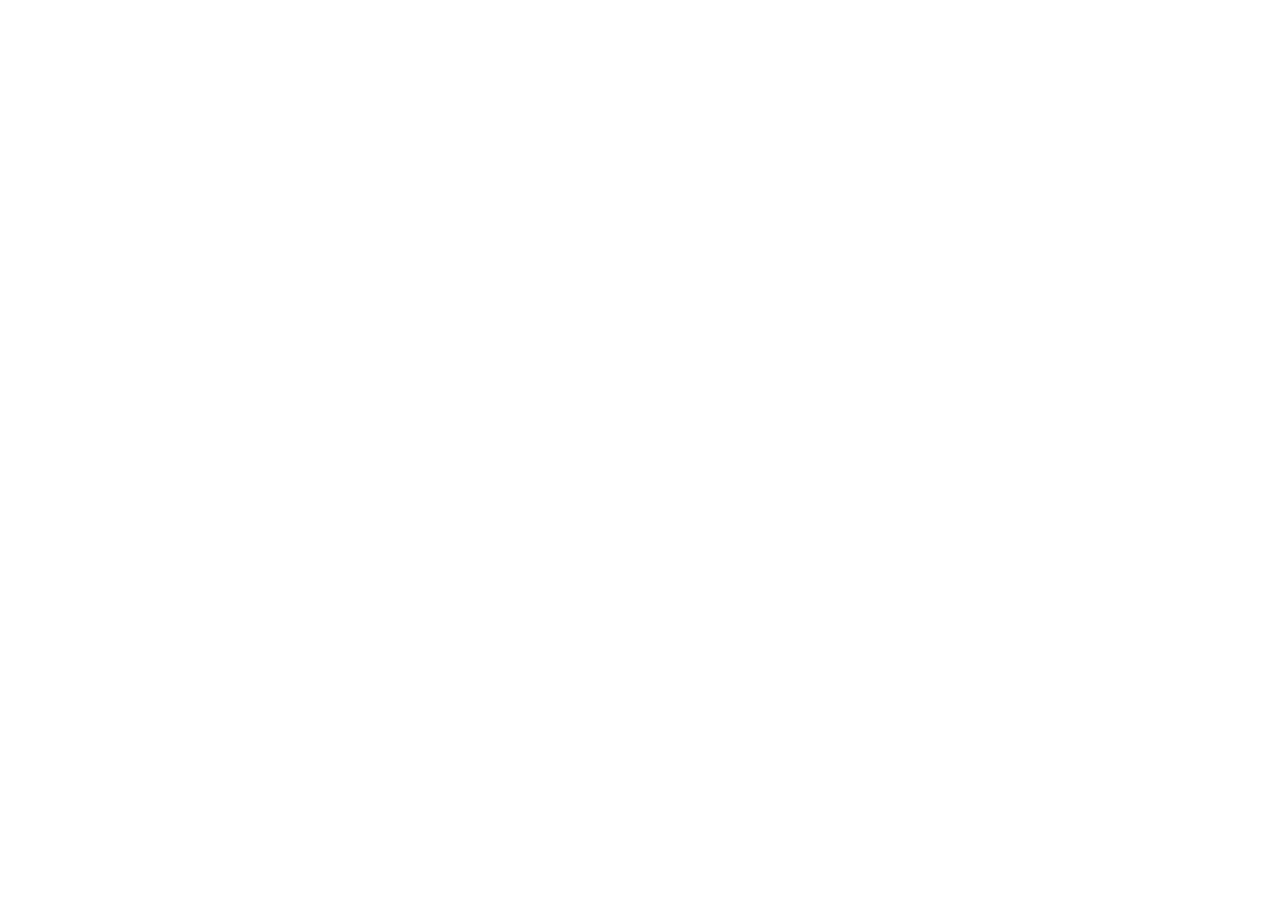
==== paginas/contato.html @ ad7fde99 "feat : Injentando nas páginas a estrutura básica de html e adicionando imagem sustentavel na pasta i" ====
<!DOCTYPE html>
<html lang="pt-BR">
<head>
    <meta charset="UTF-8">
    <meta name="viewport" content="width=device-width, initial-scale=1.0">
    <title>ECOUP</title>
</head>
<body>
    
</body>
</html>
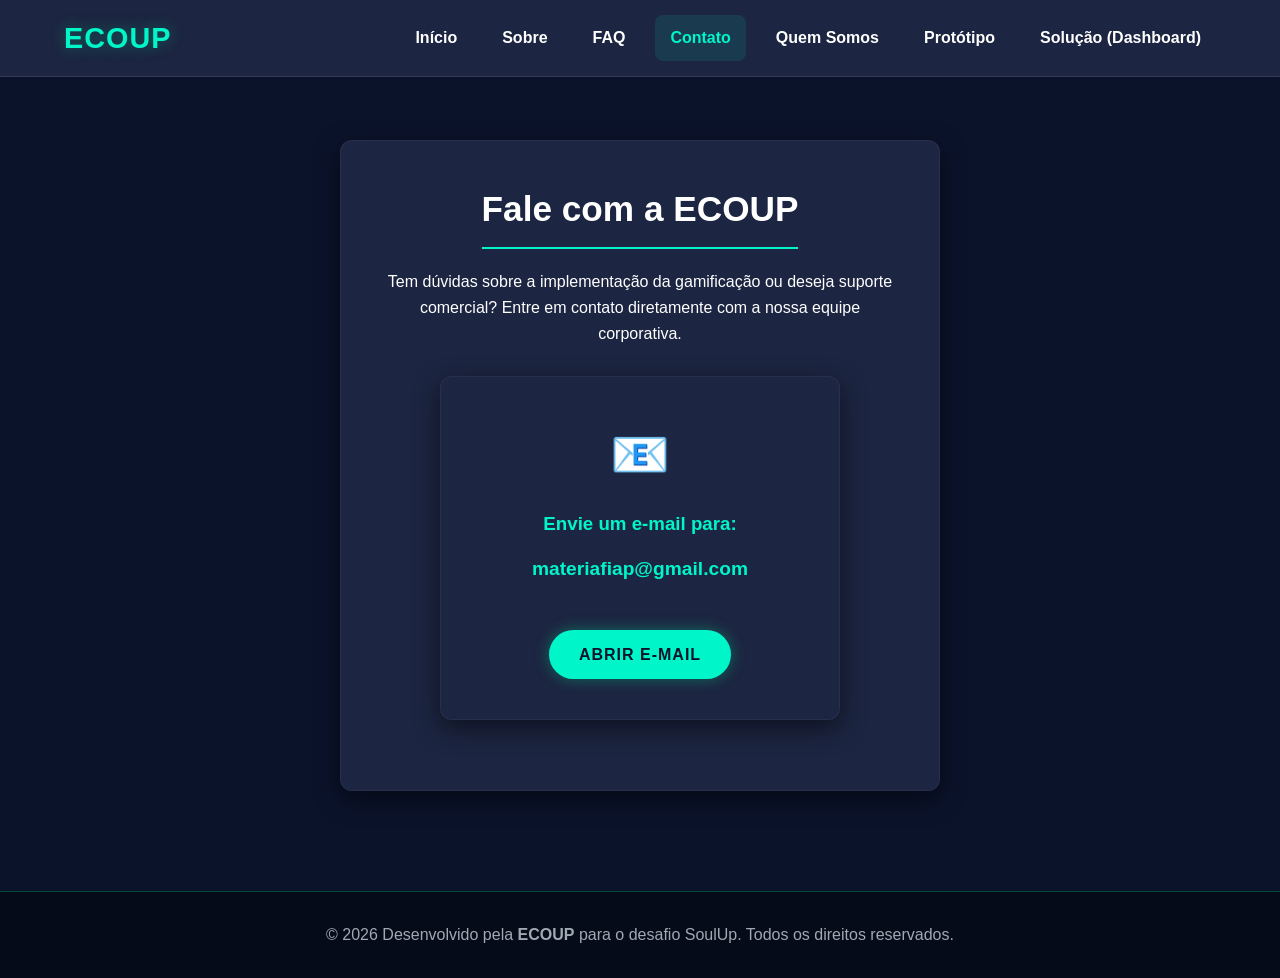
==== commit 16b88a4c: "feat: responsividade layout" ====
--- a/paginas/contato.html
+++ b/paginas/contato.html
@@ -3,9 +3,48 @@
 <head>
     <meta charset="UTF-8">
     <meta name="viewport" content="width=device-width, initial-scale=1.0">
-    <title>ECOUP</title>
+    <title>ECOUP - Contato</title>
+    <link rel="stylesheet" href="../css/main.css">
+    <script src="../js/main.js" defer></script>
 </head>
 <body>
-    
+    <header>
+        <div class="logo-container">
+             <h1>ECOUP</h1>
+        </div>
+        
+        <button id="btn-mobile" class="btn-mobile" aria-label="Abrir ou fechar menu de navegação" aria-expanded="false" aria-controls="menu-principal">☰ Menu</button>
+        
+        <nav id="menu-principal" aria-label="Navegação Principal">
+            <ul>
+                <li><a href="../index.html">Início</a></li>
+                <li><a href="sobre.html">Sobre</a></li>
+                <li><a href="faq.html">FAQ</a></li>
+                <li><a href="contato.html" class="ativo" aria-current="page">Contato</a></li>
+                <li><a href="integrantes.html">Quem Somos</a></li>
+                <li><a href="simulador.html">Protótipo</a></li>
+                <li><a href="dashboard.html">Solução (Dashboard)</a></li>
+            </ul>
+        </nav>
+    </header>
+
+    <main>
+        <section class="content-section contact-section">
+            <h2 class="section-title">Fale com a ECOUP</h2>
+            <p class="contact-subtitle">Tem dúvidas sobre a implementação da gamificação ou deseja suporte comercial? Entre em contato diretamente com a nossa equipe corporativa.</p>
+            
+            <div class="feature-card contact-card">
+                <div class="icon-placeholder" aria-hidden="true">📧</div>
+                <h3>Envie um e-mail para:</h3>
+                <p class="contact-email">materiafiap@gmail.com</p>
+                
+                <a href="https://mail.google.com/" class="btn-primary" target="_blank" rel="noopener noreferrer">Abrir E-mail</a>
+            </div>
+        </section>
+    </main>
+
+    <footer>
+        <p>&copy; 2026 Desenvolvido pela <strong>ECOUP</strong> para o desafio SoulUp. Todos os direitos reservados.</p>
+    </footer>
 </body>
 </html>
--- a/css/main.css
+++ b/css/main.css
@@ -0,0 +1,28 @@
+
+@import url('base/reset.css');
+@import url('base/variaveis.css');
+@import url('base/global.css');
+
+
+@import url('layout/cabecalho.css');
+@import url('layout/navegacao.css');
+@import url('layout/rodape.css');
+
+
+@import url('componentes/botoes.css');
+@import url('componentes/cards.css');
+@import url('componentes/formularios.css');
+@import url('componentes/graficos.css');
+@import url('componentes/modal.css');
+
+
+@import url('pages/home.css');
+@import url('pages/dashboard.css');
+@import url('pages/faq.css');
+@import url('pages/sobre.css');
+@import url('pages/integrantes.css');
+@import url('pages/contato.css');
+@import url('pages/simulador.css');
+
+@import url('responsividade/tablet.css');
+@import url('responsividade/mobile.css');
